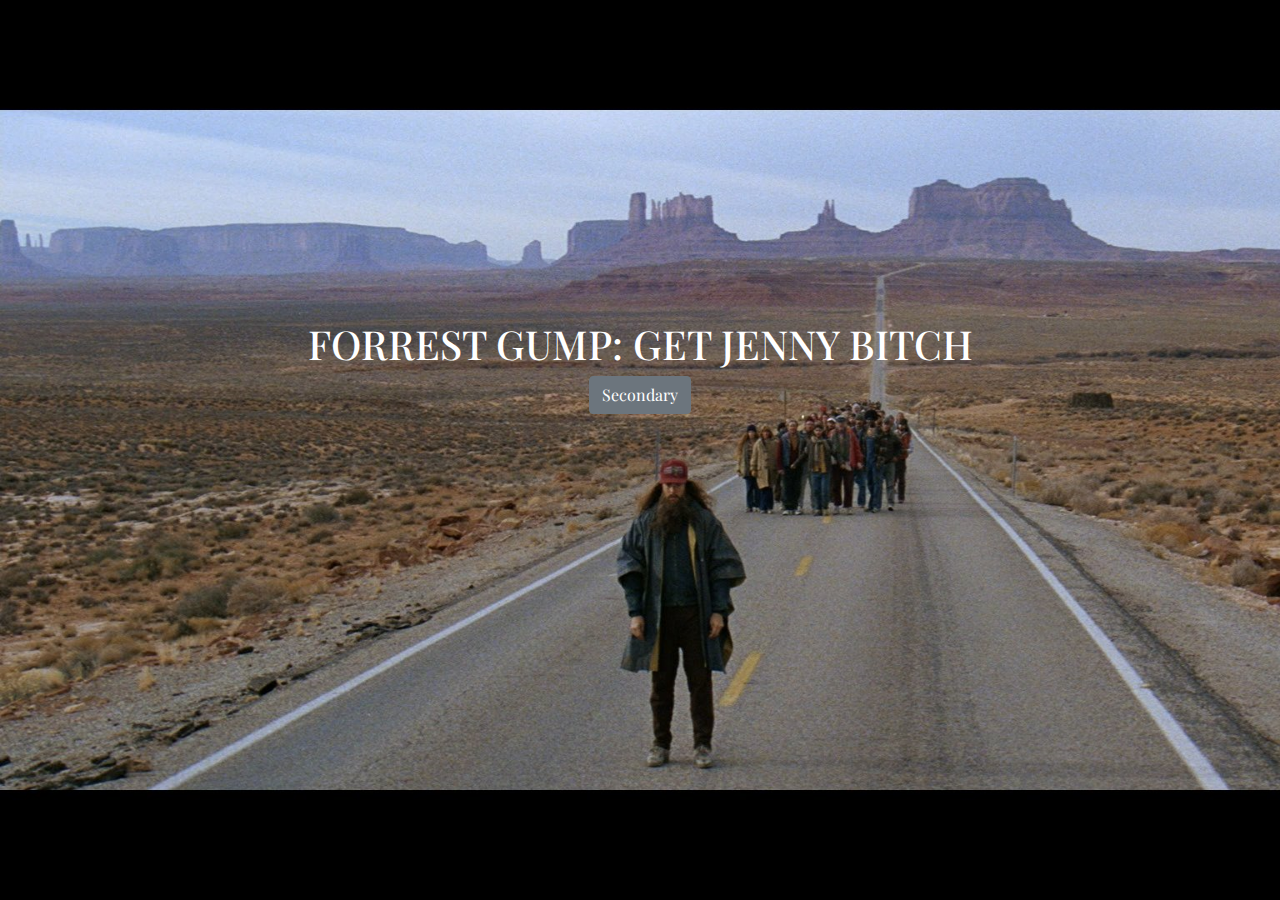
==== index.html @ 6445f519 "Add files via upload" ====
<!doctype html>
<html lang="en">
  <head>
    <!-- Required meta tags -->
    <meta charset="utf-8">
    <meta name="viewport" content="width=device-width, initial-scale=1, shrink-to-fit=no">

    <!-- Bootstrap CSS -->
    <link rel="stylesheet" href="https://stackpath.bootstrapcdn.com/bootstrap/4.3.1/css/bootstrap.min.css" integrity="sha384-ggOyR0iXCbMQv3Xipma34MD+dH/1fQ784/j6cY/iJTQUOhcWr7x9JvoRxT2MZw1T" crossorigin="anonymous">
    <link rel="stylesheet" href="STYLE.CSS">

    <title>FORREST GUMP</title>
  </head>
  <body>
    <!--Start of Tawk.to Script-->

<!--End of Tawk.to Script-->
  <div class="container-fluid">
    <div class="row text-center">
     <div class="col-12">
      <h1>FORREST GUMP: GET JENNY BITCH </h1>
    <a href="ESCENA1.html"> <button type="button" class="btn btn-secondary">Secondary</button> </a>
    </div>
  </div>
</div>
    <!-- Optional JavaScript -->
    <!-- jQuery first, then Popper.js, then Bootstrap JS -->
    <script src="https://code.jquery.com/jquery-3.3.1.slim.min.js" integrity="sha384-q8i/X+965DzO0rT7abK41JStQIAqVgRVzpbzo5smXKp4YfRvH+8abtTE1Pi6jizo" crossorigin="anonymous"></script>
    <script src="https://cdnjs.cloudflare.com/ajax/libs/popper.js/1.14.7/umd/popper.min.js" integrity="sha384-UO2eT0CpHqdSJQ6hJty5KVphtPhzWj9WO1clHTMGa3JDZwrnQq4sF86dIHNDz0W1" crossorigin="anonymous"></script>
    <script src="https://stackpath.bootstrapcdn.com/bootstrap/4.3.1/js/bootstrap.min.js" integrity="sha384-JjSmVgyd0p3pXB1rRibZUAYoIIy6OrQ6VrjIEaFf/nJGzIxFDsf4x0xIM+B07jRM" crossorigin="anonymous"></script>
  </body>
</html>
---- STYLE.CSS ----
@import url('https://fonts.googleapis.com/css?family=Playfair+Display');


html,body {
  background-image: url("599244_forrest-gump-wallpapers-high-quality_1920x1080_h.png");
  width: 100%;
  height:100%;
  margin:0;
  font-family: "Playfair Display";
  background-size: cover;
}
h1{color:white}
.container-fluid{
  color: #FFFFFF;
  padding-top: 20rem;
}
}
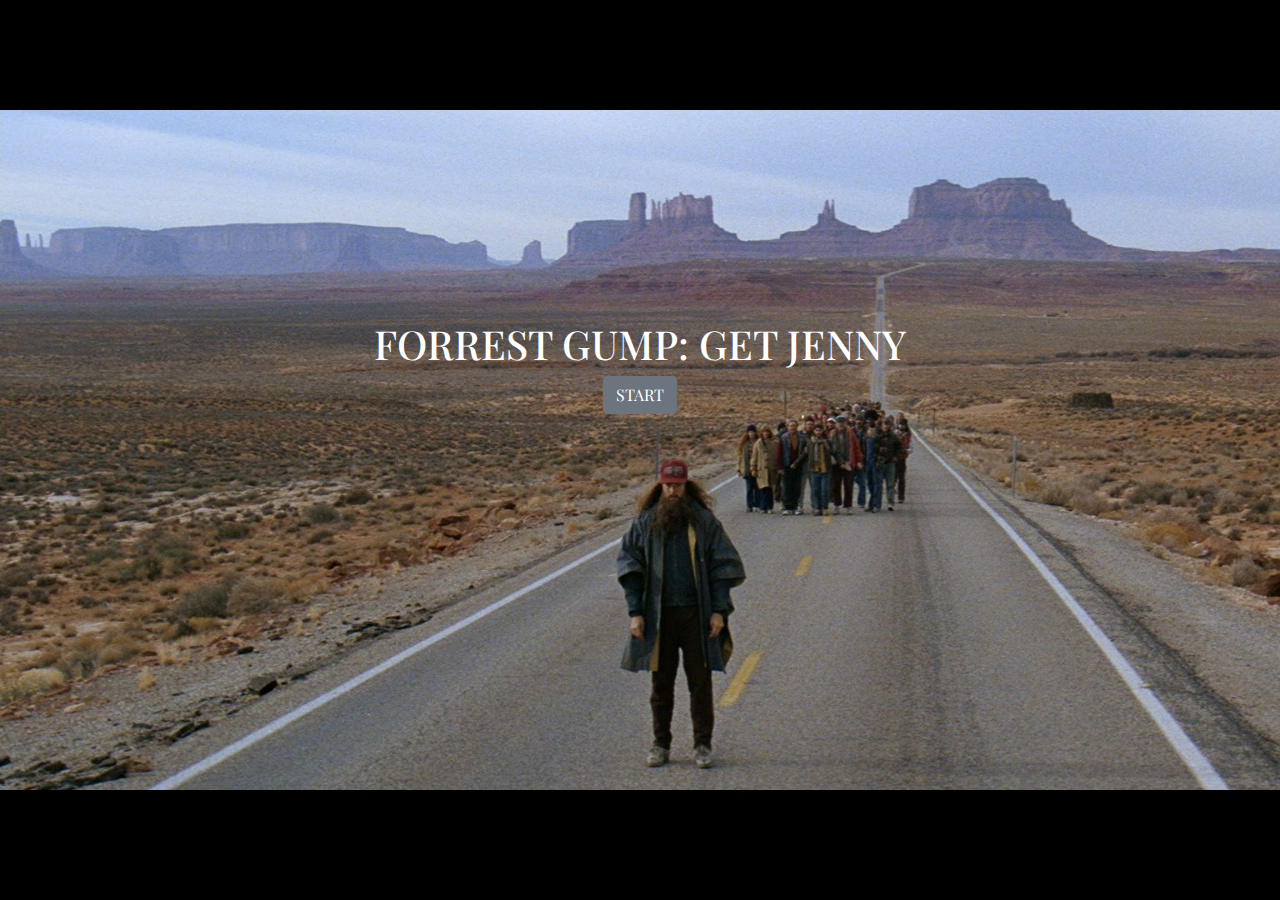
==== commit 27bda6fa: "Add files via upload" ====
--- a/index.html
+++ b/index.html
@@ -19,8 +19,8 @@
   <div class="container-fluid">
     <div class="row text-center">
      <div class="col-12">
-      <h1>FORREST GUMP: GET JENNY BITCH </h1>
-    <a href="ESCENA1.html"> <button type="button" class="btn btn-secondary">Secondary</button> </a>
+      <h1>FORREST GUMP: GET JENNY </h1>
+    <a href="ESCENA1.html"> <button type="button" class="btn btn-secondary">START</button> </a>
     </div>
   </div>
 </div>
